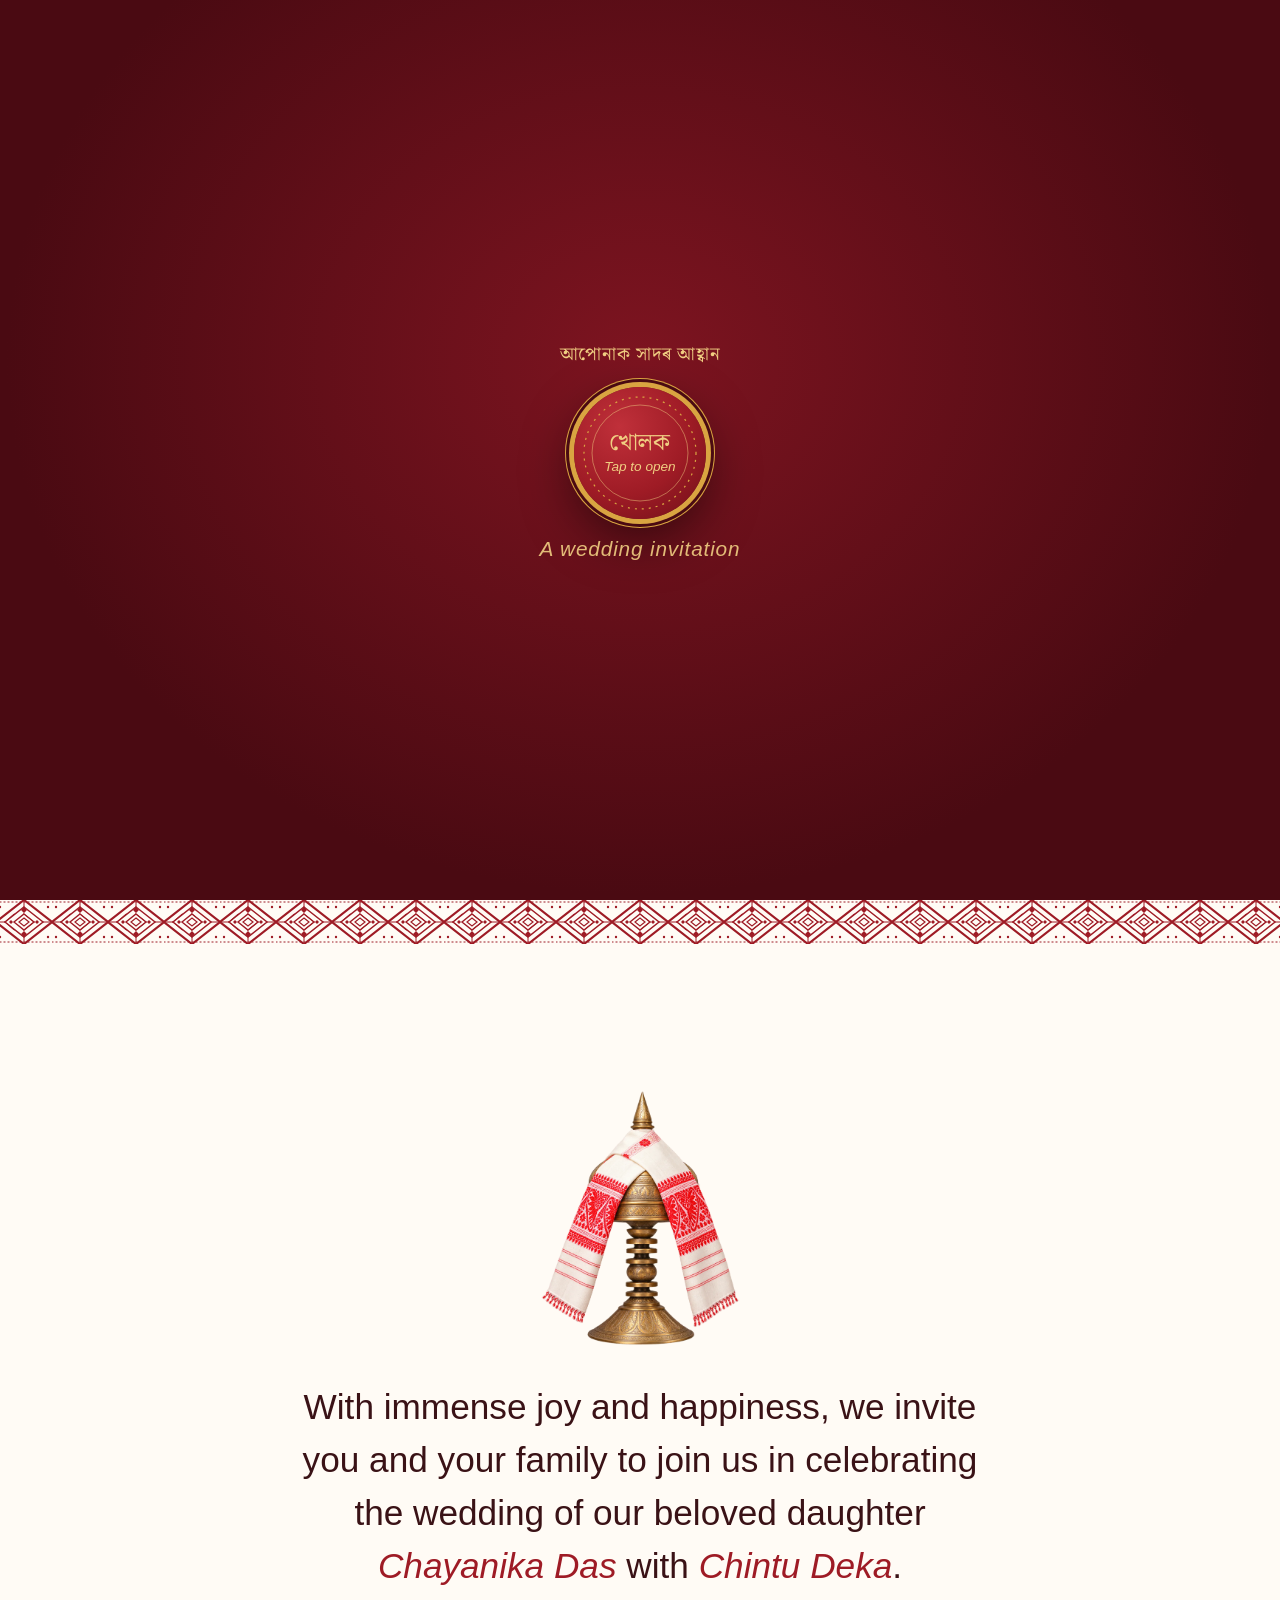
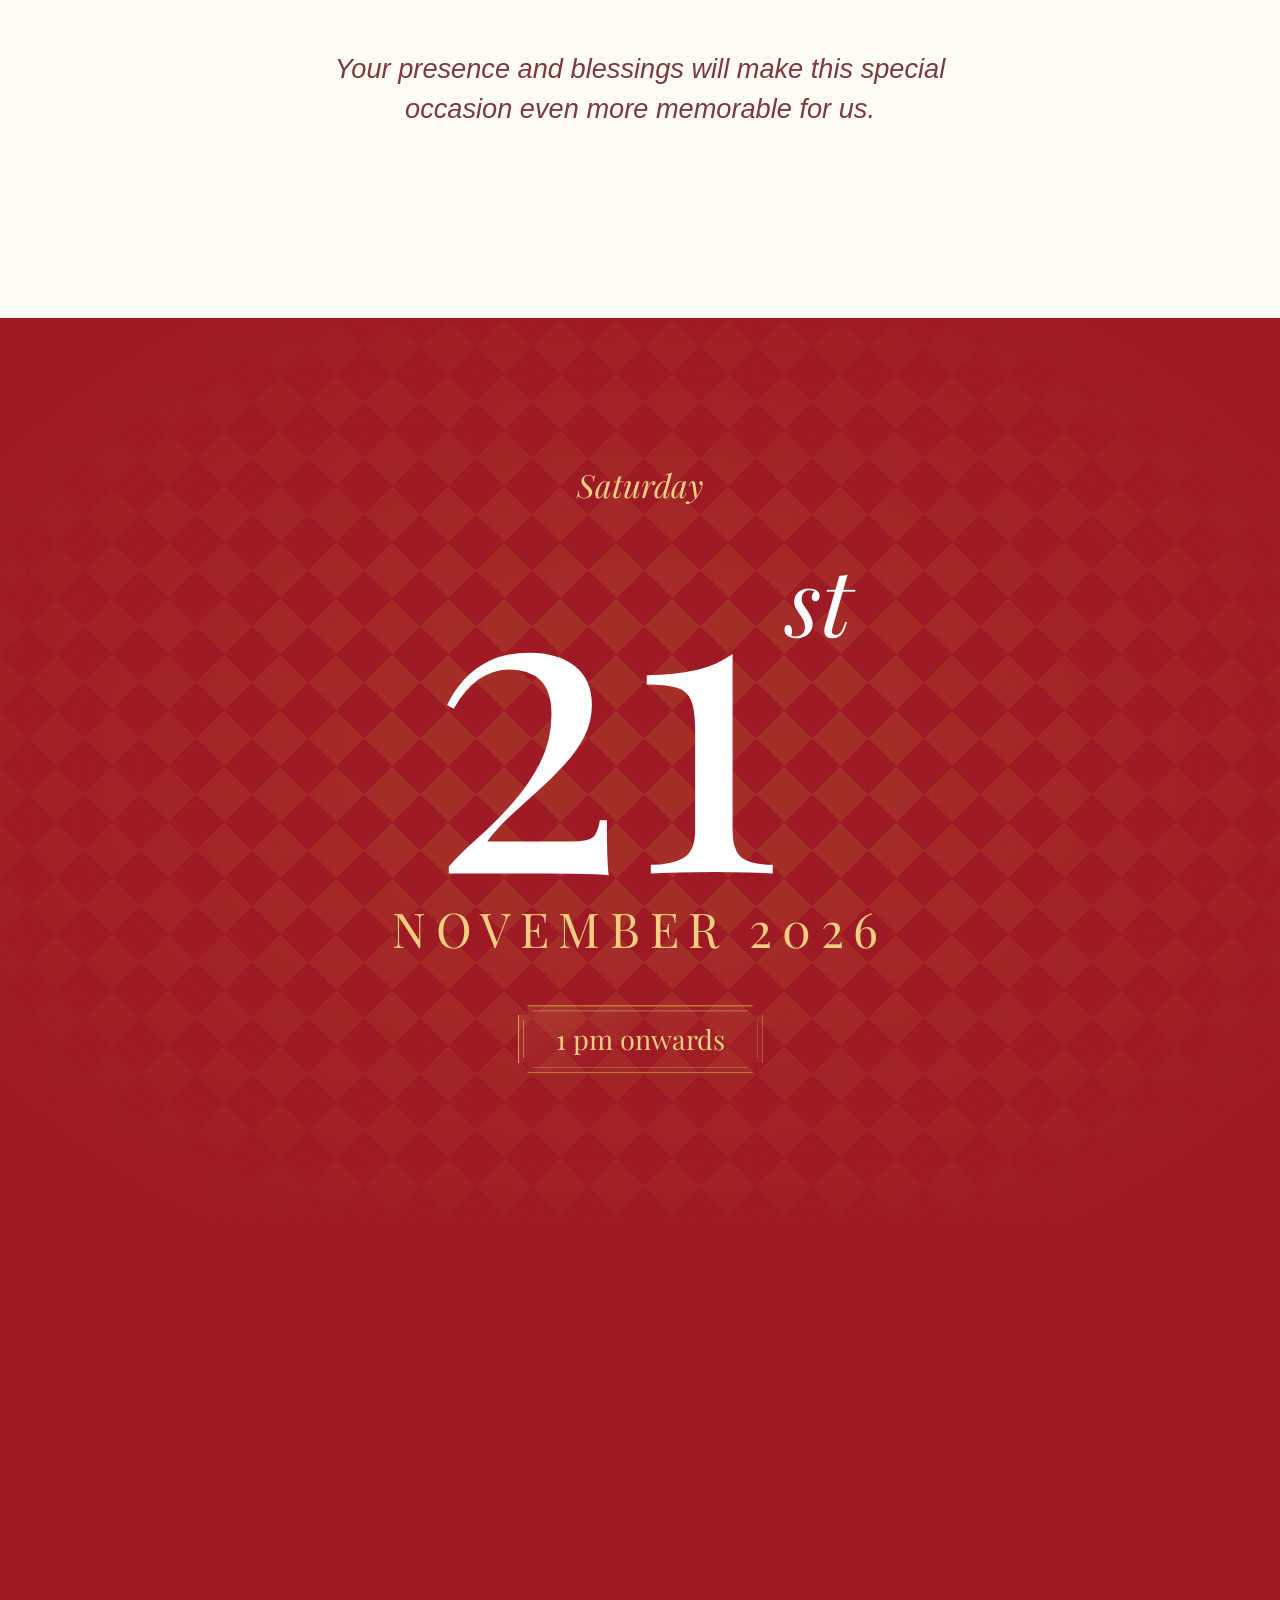
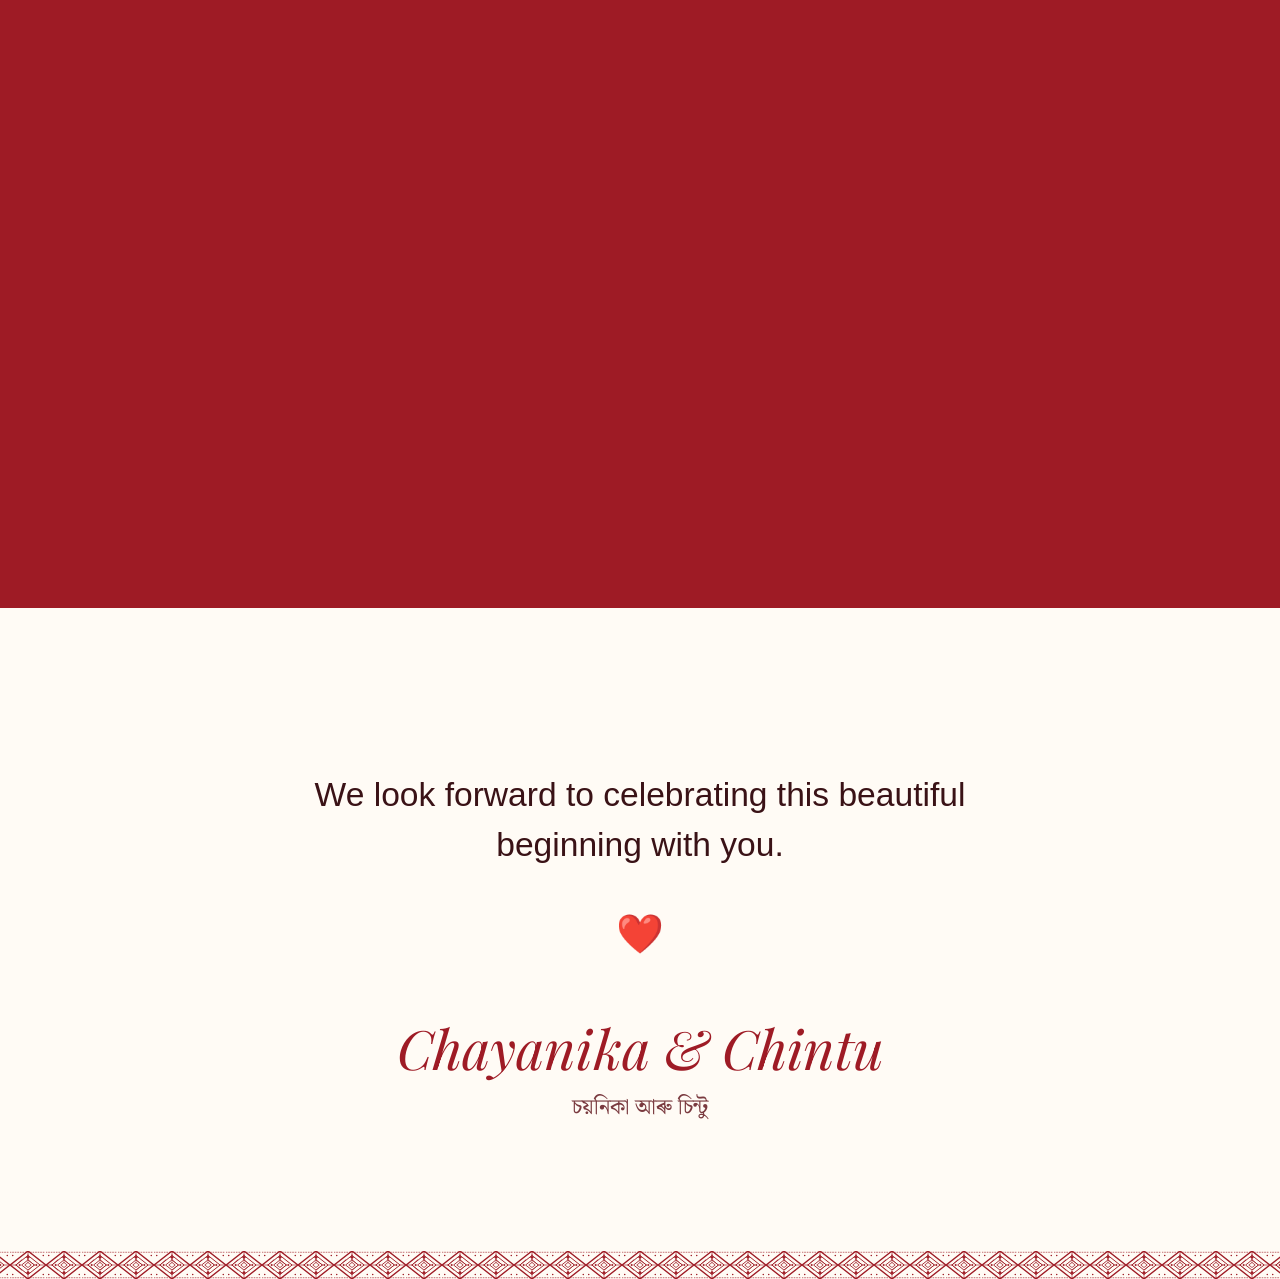
==== index.html @ a200eff1 "Add GitHub Pages homepage" ====
<!DOCTYPE html>
<html lang="en">
<head>
<meta charset="utf-8">
<meta name="viewport" content="width=device-width, initial-scale=1, viewport-fit=cover">
<title>Chayanika weds Chintu · 21 November 2026</title>
<link rel="preconnect" href="https://fonts.googleapis.com">
<link href="https://fonts.googleapis.com/css2?family=Playfair+Display:ital,wght@0,400;0,500;1,400;1,500&family=Noto+Serif+Bengali:wght@400;600&display=swap" rel="stylesheet">
<link rel="stylesheet" href="wedding-invitation.css">
</head>
<body class="locked">
<div id="thread"></div>

<!-- gate with seal -->
<section id="gate" aria-label="Invitation envelope">
  <div class="gamusa top"></div>
  <div class="gate-in">
    <p class="bn">আপোনাক সাদৰ আহ্বান</p>
    <button class="seal" id="seal" aria-label="Open the invitation">
      <svg viewBox="0 0 132 132" aria-hidden="true"><circle cx="66" cy="66" r="56" fill="none" stroke="#D9A441" stroke-width="1.2" stroke-dasharray="2 5"/><circle cx="66" cy="66" r="48" fill="none" stroke="#F0CE82" stroke-width=".8" opacity=".6"/></svg>
      <span>খোলক<small>Tap to open</small></span>
    </button>
    <p class="en">A wedding invitation</p>
  </div>
  <div class="gamusa bot"></div>
</section>

<main>
  <!-- hero -->
  <header class="hero">
    <div class="hero-in">
      <p class="blessing">শুভ বিবাহ</p>
      <h1>
        <span class="name n1"><span>Chayanika Das</span></span>
        <span class="weds">weds</span>
        <span class="name n2"><span>Chintu Deka</span></span>
      </h1>
      <p class="bn-name">চয়নিকা দাস &nbsp;•&nbsp; চিন্টু ডেকা</p>
      <p class="hero-date">21 · 11 · 2026</p>
    </div>
    <a class="scroll-hint" href="#close">
      <svg viewBox="0 0 24 24" aria-hidden="true"><path d="M12 4v15m-6-6 6 6 6-6"/></svg>
      <span>Keep scrolling</span>
    </a>
  </header>
  <div class="gamusa"></div>

  <div class="page">
    <!-- invitation -->
    <section class="invite" id="invite">
      <img src="sorai.webp" alt="Sorai" class="sorai" width="200" height="auto">
      <p class="rv">With immense joy and happiness, we invite you and your family to join us in celebrating the wedding of our beloved daughter <span class="names">Chayanika Das</span> with <span class="names">Chintu Deka</span>.</p>
      <p class="rv soft">Your presence and blessings will make this special occasion even more memorable for us.</p>
    </section>

    <!-- date -->
    <section class="when" id="when" aria-label="Date and time">
      <div class="pin"><div class="pin-in">
        <div class="day">Saturday</div>
        <div class="big">21<sup>st</sup></div>
        <div class="mon">NOVEMBER 2026</div>
        <div class="time">1 pm onwards</div>
      </div></div>
    </section>

    <!-- closing -->
    <section class="close" id="close">
      <p class="rv">We look forward to celebrating this beautiful beginning with you.</p>
      <div class="heart rv" aria-hidden="true">❤️</div>
      <div class="sign rv">Chayanika &amp; Chintu<small>চয়নিকা আৰু চিন্টু</small></div>
    </section>
  </div>
</main>
<footer><div class="gamusa slim"></div></footer>

<script src="wedding-invitation.js?v=6"></script>
</body>
</html>
---- wedding-invitation.css ----
:root{
  --red:#9E1B25; --deep:#4A0A12; --gold:#D9A441; --gold2:#F0CE82; --ivory:#FFFBF5; --ink:#3A1216;
  --serif:Arial,Helvetica,sans-serif;
  --display:'Playfair Display',Georgia,serif;
  --bn:'Noto Serif Bengali',serif;
  box-sizing:border-box; padding-top:env(safe-area-inset-top,0px); padding-bottom:env(safe-area-inset-bottom,0px);
  color-scheme:light;
}
html{scroll-padding-top:env(safe-area-inset-top,0px);scroll-behavior:smooth}
*,*::before,*::after{box-sizing:inherit}
body{margin:0;background:var(--deep);color:var(--ink);font-family:var(--serif);overflow-x:hidden}
body.locked{overflow:hidden;height:100%}
html,body{height:auto}

/* Woven diamond motif inspired by traditional Assamese gamusa patterns */
.gamusa{height:44px;background:var(--ivory) url("gamusa-pattern.svg") repeat-x center/56px 44px}
.gamusa.slim{height:28px;background-size:36px 28px}

/* progress thread */
#thread{position:fixed;top:0;left:0;height:3px;width:100%;transform-origin:0 50%;transform:scaleX(0);background:var(--gold);z-index:20}

/* ---------- gate ---------- */
#gate{position:fixed;inset:0;z-index:50;display:grid;place-items:center;text-align:center;
  background:radial-gradient(ellipse at 50% 40%,#7d1420,var(--deep) 70%);color:var(--gold2);
  transition:transform 1.4s cubic-bezier(.7,0,.2,1),opacity .6s 1s}
#gate .gamusa{display:none}
#gate .top{top:env(safe-area-inset-top,0px)}#gate .bot{bottom:env(safe-area-inset-bottom,0px)}
#gate.open{transform:translateY(-100%);opacity:0;pointer-events:none}
.gate-in{padding:24px;display:flex;flex-direction:column;align-items:center;gap:18px}
.gate-in{position:relative}
.gate-in p{margin:0;letter-spacing:.04em}
.gate-in .bn{font-family:var(--bn);font-size:1.15rem}
.gate-in .en{font-style:italic;font-size:1.3rem;opacity:.9}
.seal{all:unset;cursor:pointer;width:132px;height:132px;border-radius:50%;display:grid;place-items:center;position:relative;
  background:radial-gradient(circle at 35% 30%,#c0303a,var(--red) 55%,#6d0f18);
  box-shadow:0 0 0 5px var(--gold),0 0 0 8px var(--deep),0 0 0 9px var(--gold),0 18px 50px rgba(0,0,0,.55);
  color:var(--gold2);font-family:var(--bn);font-size:1.5rem;animation:pulse 2.8s ease-in-out infinite;transition:transform .5s}
.seal:focus-visible{outline:3px solid var(--gold2);outline-offset:10px}
.seal svg{position:absolute;inset:0;width:100%;height:100%}
.seal span{position:relative;line-height:1.1;text-align:center}
.seal small{display:block;font-family:var(--serif);font-style:italic;font-size:.85rem;margin-top:4px}
@keyframes pulse{50%{box-shadow:0 0 0 5px var(--gold),0 0 0 8px var(--deep),0 0 0 9px var(--gold),0 0 60px 14px rgba(217,164,65,.35),0 18px 50px rgba(0,0,0,.55)}}
#gate.open .seal{transform:scale(1.5) rotate(18deg)}

/* ---------- hero ---------- */
.hero{min-height:100svh;display:grid;place-items:center;text-align:center;color:var(--gold2);position:relative;overflow:hidden;
  background:linear-gradient(180deg,#4A0A12 0%,#5B1019 35%,#711D24 68%,#81402C 100%)}
.hero-in{position:relative;padding:12vh 20px;width:100%}
.blessing{font-family:var(--bn);font-size:clamp(.95rem,3.4vw,1.2rem);margin:0 0 4vh;opacity:0}
.name{display:block;overflow:hidden;font-family:var(--display);font-size:clamp(3.6rem,17vw,11.5rem);line-height:.95;font-weight:500;font-style:italic;color:#fff;letter-spacing:-.01em}
.name>span{display:block;transform:translateY(105%)}
.bn-name{font-family:var(--bn);font-size:clamp(1rem,3.8vw,1.6rem);color:var(--gold2);opacity:0;margin:1.2vh 0 0}
.weds{display:flex;align-items:center;justify-content:center;gap:14px;margin:3.5vh 0;font-family:var(--display);font-size:clamp(1.1rem,4vw,1.7rem);opacity:0}
.weds::before,.weds::after{content:"";width:min(18vw,110px);height:1px;background:var(--gold)}
.hero-date{margin-top:6vh;font-family:var(--display);font-size:clamp(1.1rem,3.6vw,1.5rem);letter-spacing:.14em;opacity:0}
.scroll-hint{position:fixed;z-index:19;left:50%;bottom:calc(22px + env(safe-area-inset-bottom,0px));display:flex;align-items:center;gap:9px;
  padding:10px 16px;border:1px solid rgba(240,206,130,.5);background:rgba(74,10,18,.82);color:var(--gold2);
  font-family:var(--serif);font-size:.9rem;letter-spacing:.04em;text-decoration:none;translate:-50% 8px;
  opacity:0;visibility:hidden;transition:opacity .35s,visibility .35s,translate .35s;backdrop-filter:blur(8px)}
.scroll-hint svg{width:17px;height:17px;fill:none;stroke:currentColor;stroke-width:1.7;stroke-linecap:round;stroke-linejoin:round;animation:scroll-nudge 1.5s ease-in-out infinite}
.scroll-hint:focus-visible{outline:2px solid var(--gold2);outline-offset:4px}
body.revealed .scroll-hint.is-visible{opacity:1;visibility:visible;translate:-50% 0}
@keyframes scroll-nudge{50%{transform:translateY(4px)}}
body.revealed .blessing{animation:fade 1.2s .5s forwards}
body.revealed .name>span{animation:rise 1.3s cubic-bezier(.2,.8,.2,1) forwards}
body.revealed .n1>span{animation-delay:.8s}body.revealed .n2>span{animation-delay:1.35s}
body.revealed .bn-name{animation:fade 1.2s 1.9s forwards}
body.revealed .weds{animation:fade 1.2s 1.1s forwards}
body.revealed .hero-date{animation:fade 1.2s 2.3s forwards}
@keyframes rise{to{transform:none}}@keyframes fade{to{opacity:1}}

/* ---------- invitation ---------- */
.page{background:var(--ivory)}
.invite{max-width:760px;margin:0 auto;padding:16vh 26px;text-align:center}
.jaapi{width:84px;height:auto;margin:0 auto 28px;display:block}
.invite p{font-size:clamp(1.45rem,4.6vw,2.2rem);line-height:1.5;margin:0 0 1.6em;font-weight:400}
.invite p.soft{font-style:italic;color:#7a3a3f;font-size:clamp(1.2rem,3.8vw,1.7rem)}
.invite .names{font-style:italic;color:var(--red);font-weight:500}
.rv{opacity:0;transform:translateY(34px);transition:opacity 1.1s,transform 1.1s cubic-bezier(.2,.8,.2,1)}
.rv.in{opacity:1;transform:none}

/* ---------- date (scroll-pinned) ---------- */
.when{height:210vh;position:relative;background:var(--red);color:var(--gold2)}
.pin{position:sticky;top:0;height:100svh;display:grid;place-items:center;text-align:center;overflow:hidden}
.pin::before{content:"";position:absolute;inset:0;opacity:.14;
  background:conic-gradient(from 45deg at 50% 50%,var(--gold) 25%,transparent 0 50%,var(--gold) 0 75%,transparent 0) 0 0/56px 56px}
.pin::after{content:"";position:absolute;inset:0;background:radial-gradient(ellipse at center,transparent 25%,var(--red) 85%)}
.pin-in{position:relative;z-index:1;padding:0 20px}
.day{font-family:var(--display);font-size:clamp(1.3rem,4.5vw,2rem);font-style:italic;opacity:calc(var(--p,0)*3)}
.big{font-family:var(--display);font-size:clamp(9rem,44vw,26rem);line-height:.85;color:#fff;font-weight:400;margin:2vh 0;
  transform:scale(calc(1.25 - var(--p,0)*.25));opacity:calc(.15 + var(--p,0)*1.6)}
.big sup{font-size:.22em;vertical-align:top;position:relative;top:.4em;font-style:italic;margin-left:.05em}
.mon{font-family:var(--display);font-size:clamp(1.6rem,6vw,3rem);letter-spacing:.2em;opacity:calc((var(--p,0) - .2)*3)}
.time{position:relative;isolation:isolate;margin-top:5vh;display:inline-block;padding:16px 38px;font-family:var(--display);font-size:clamp(1.2rem,4vw,1.7rem);
  opacity:calc((var(--p,0) - .45)*4);transform:translateY(calc((1 - var(--p,0))*30px))}
.time::before,.time::after{content:"";position:absolute;pointer-events:none;clip-path:polygon(0 10px,10px 10px,10px 0,calc(100% - 10px) 0,calc(100% - 10px) 10px,100% 10px,100% calc(100% - 10px),calc(100% - 10px) calc(100% - 10px),calc(100% - 10px) 100%,10px 100%,10px calc(100% - 10px),0 calc(100% - 10px))}
.time::before{inset:0;z-index:-2;border:1px solid var(--gold);background:linear-gradient(135deg,rgba(240,206,130,.1),transparent 48%,rgba(217,164,65,.06))}
.time::after{inset:5px;z-index:-1;border:1px solid rgba(240,206,130,.48)}

/* ---------- closing ---------- */
.close{max-width:720px;margin:0 auto;padding:18vh 26px 14vh;text-align:center}
.close p{font-size:clamp(1.4rem,4.4vw,2.1rem);line-height:1.5;margin:0 0 1.2em}
.heart{display:inline-block;color:var(--red);animation:beat 1.8s infinite;font-size:2.4rem}
@keyframes beat{0%,60%,100%{transform:scale(1)}20%{transform:scale(1.25)}40%{transform:scale(1.1)}}
.sign{font-family:var(--display);font-size:clamp(2rem,8vw,3.4rem);font-style:italic;color:var(--red);margin-top:6vh}
.sign small{display:block;font-family:var(--bn);font-style:normal;font-size:.4em;color:#7a3a3f;margin-top:6px}
footer{background:var(--deep)}

@media (prefers-reduced-motion:reduce){
  *{animation-duration:.01s!important;animation-delay:0s!important;transition-duration:.01s!important}
  html{scroll-behavior:auto}
  .scroll-hint svg{animation:none}
}
.hero h1{margin:0}


.sorai{margin-bottom: 20px;}
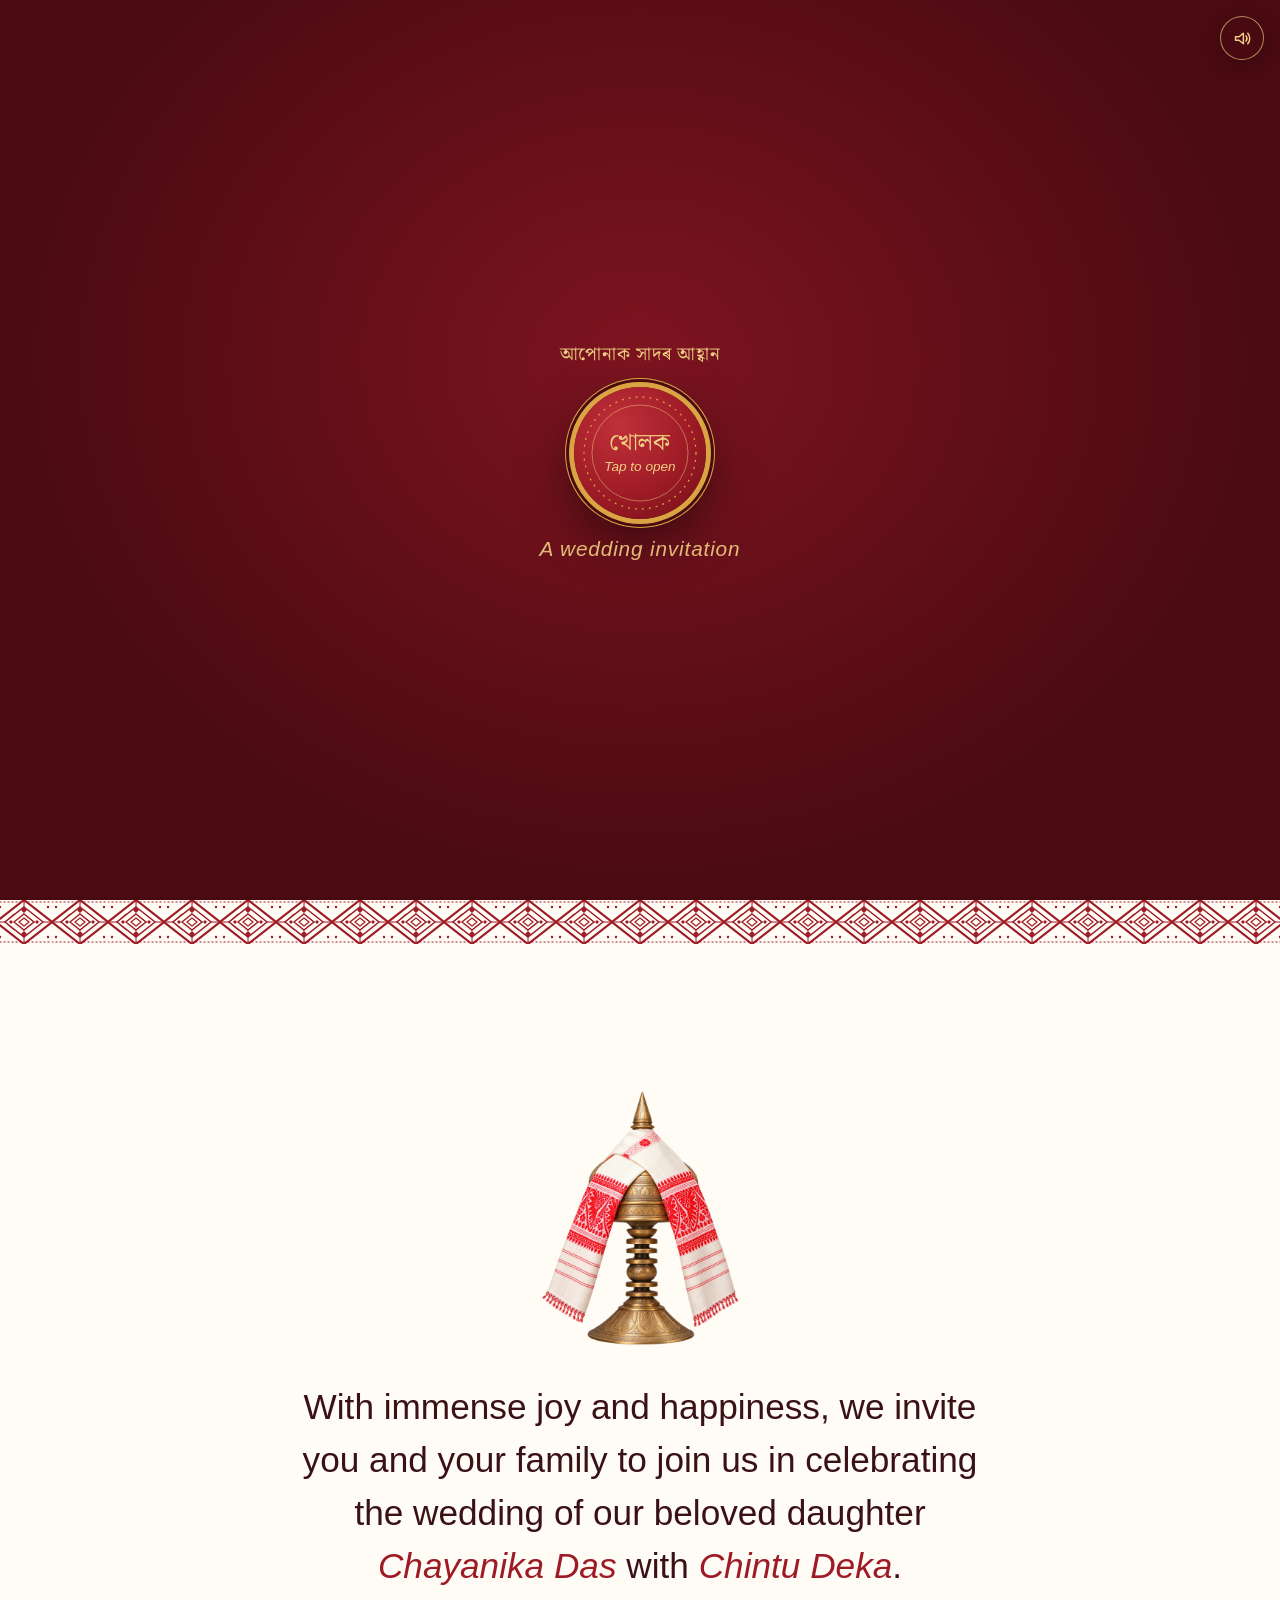
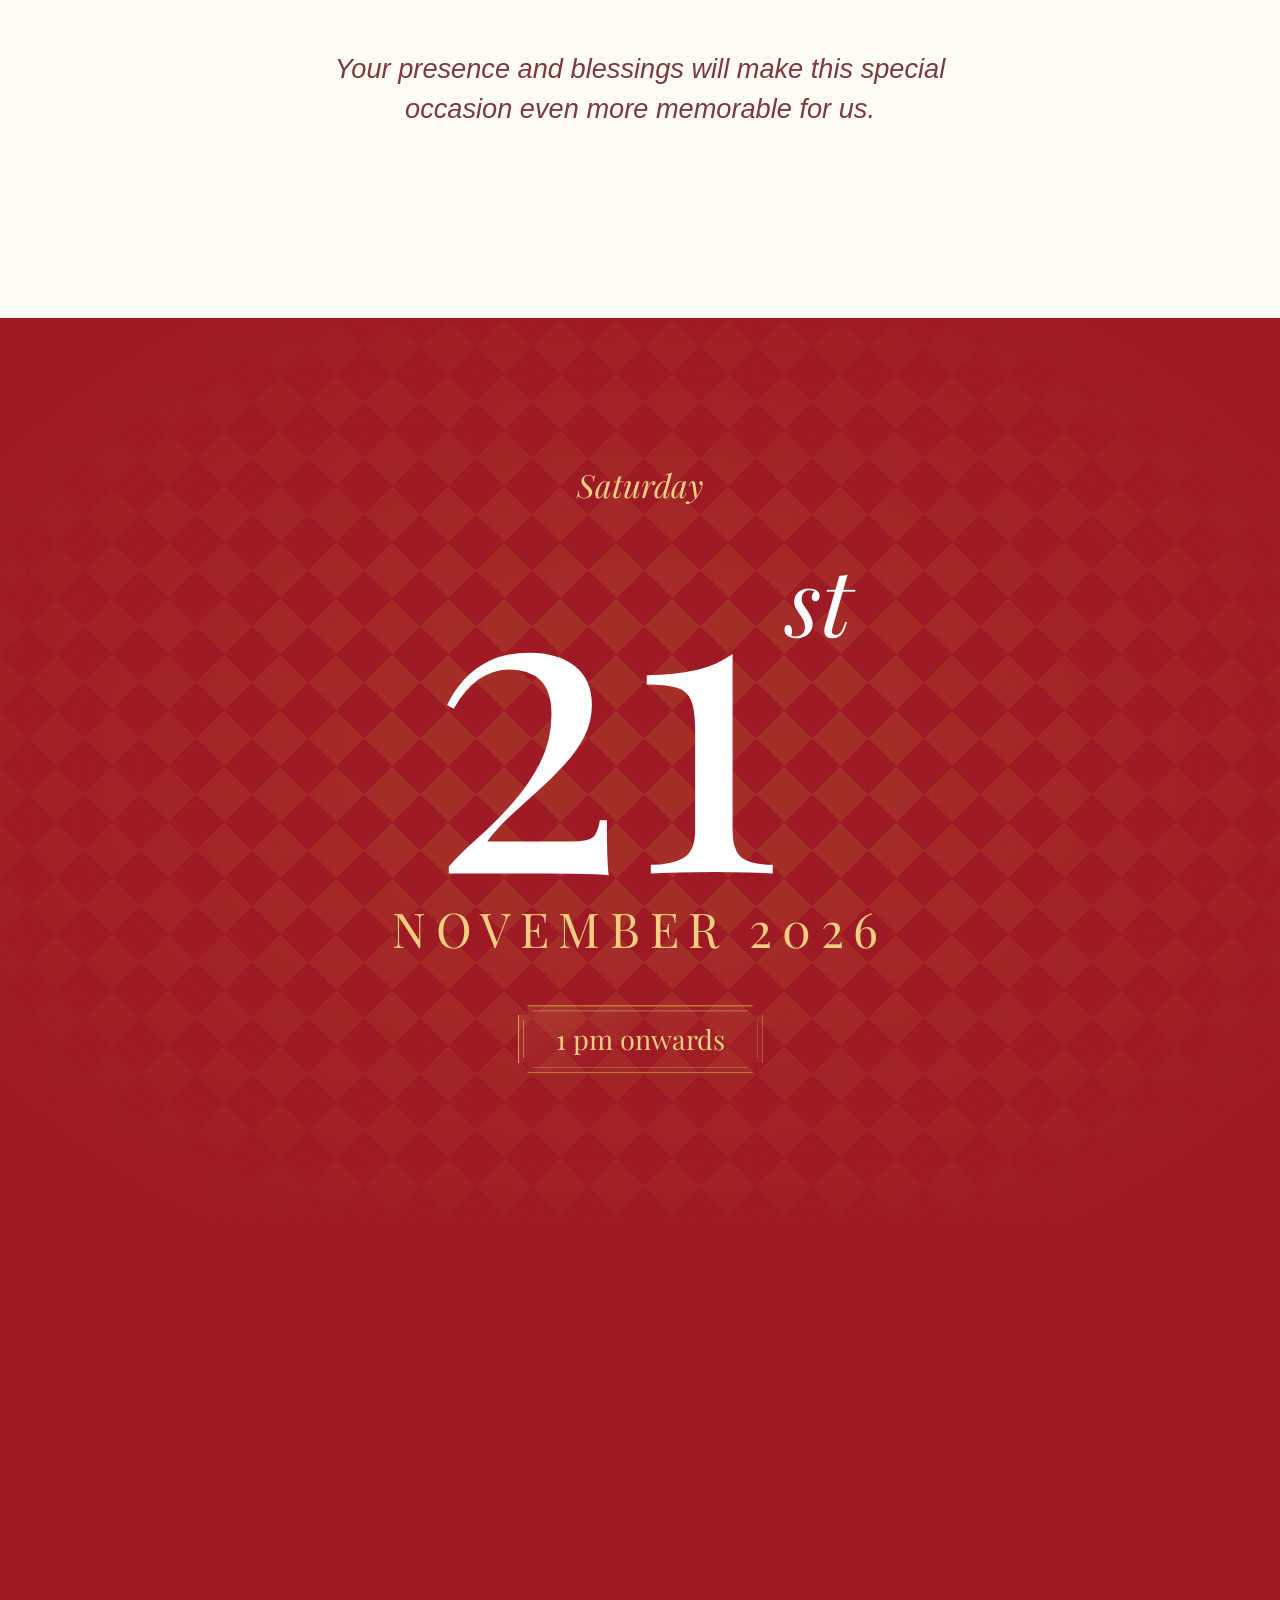
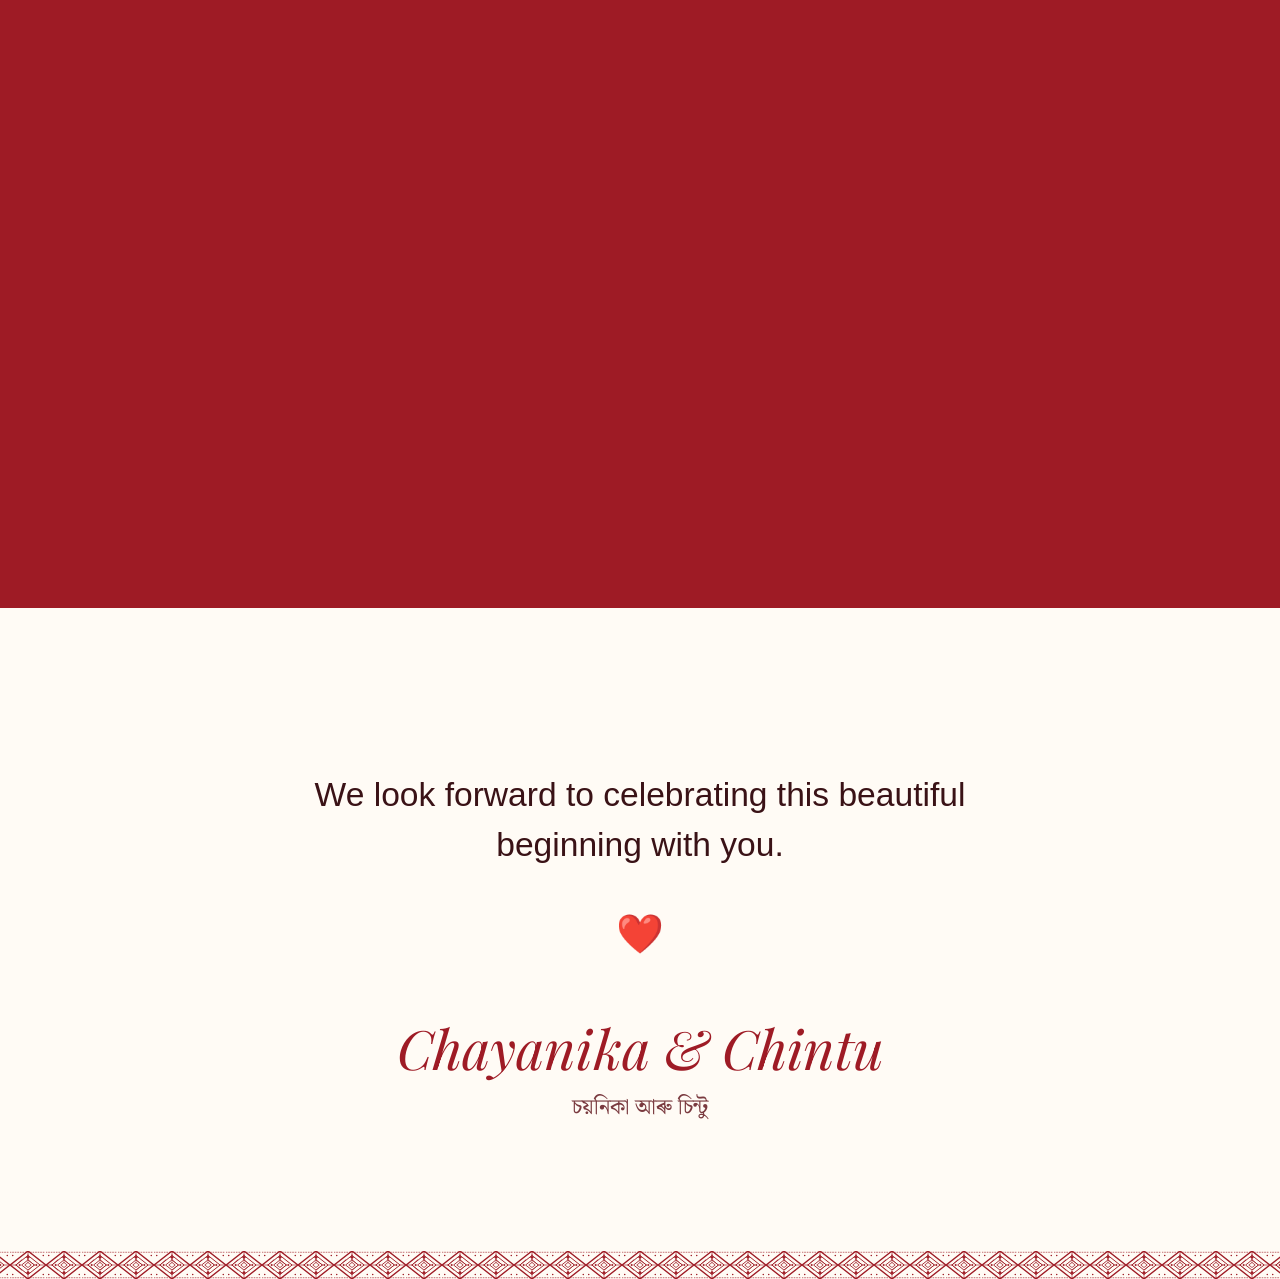
==== commit 1f456f79: "Add looping wedding music toggle" ====
--- a/index.html
+++ b/index.html
@@ -10,6 +10,11 @@
 </head>
 <body class="locked">
 <div id="thread"></div>
+<audio id="wedding-music" src="Wedding%20Invitation.mp3" loop autoplay preload="auto"></audio>
+<button class="music-toggle" id="music-toggle" type="button" aria-label="Turn music off" aria-pressed="true">
+  <svg class="music-on" viewBox="0 0 24 24" aria-hidden="true"><path d="M4 10v4h4l5 4V6l-5 4H4Z"/><path d="M16 9a5 5 0 0 1 0 6m2-9a9 9 0 0 1 0 12"/></svg>
+  <svg class="music-off" viewBox="0 0 24 24" aria-hidden="true"><path d="M4 10v4h4l5 4V6l-5 4H4Z"/><path d="m17 9 5 6m0-6-5 6"/></svg>
+</button>
 
 <!-- gate with seal -->
 <section id="gate" aria-label="Invitation envelope">
@@ -73,6 +78,6 @@
 </main>
 <footer><div class="gamusa slim"></div></footer>
 
-<script src="wedding-invitation.js?v=6"></script>
+<script src="wedding-invitation.js?v=7"></script>
 </body>
 </html>
--- a/wedding-invitation.css
+++ b/wedding-invitation.css
@@ -18,6 +18,16 @@
 
 /* progress thread */
 #thread{position:fixed;top:0;left:0;height:3px;width:100%;transform-origin:0 50%;transform:scaleX(0);background:var(--gold);z-index:20}
+.music-toggle{position:fixed;z-index:60;top:calc(16px + env(safe-area-inset-top,0px));right:calc(16px + env(safe-area-inset-right,0px));
+  display:grid;place-items:center;width:44px;height:44px;padding:10px;border:1px solid rgba(240,206,130,.65);border-radius:50%;
+  background:rgba(74,10,18,.78);color:var(--gold2);cursor:pointer;backdrop-filter:blur(8px);
+  box-shadow:0 4px 18px rgba(0,0,0,.22);transition:background .2s,transform .2s}
+.music-toggle:hover{background:rgba(116,22,32,.92);transform:scale(1.06)}
+.music-toggle:focus-visible{outline:2px solid var(--gold2);outline-offset:3px}
+.music-toggle svg{width:21px;height:21px;fill:none;stroke:currentColor;stroke-width:1.7;stroke-linecap:round;stroke-linejoin:round}
+.music-toggle .music-off{display:none}
+.music-toggle[aria-pressed="false"] .music-on{display:none}
+.music-toggle[aria-pressed="false"] .music-off{display:block}
 
 /* ---------- gate ---------- */
 #gate{position:fixed;inset:0;z-index:50;display:grid;place-items:center;text-align:center;
